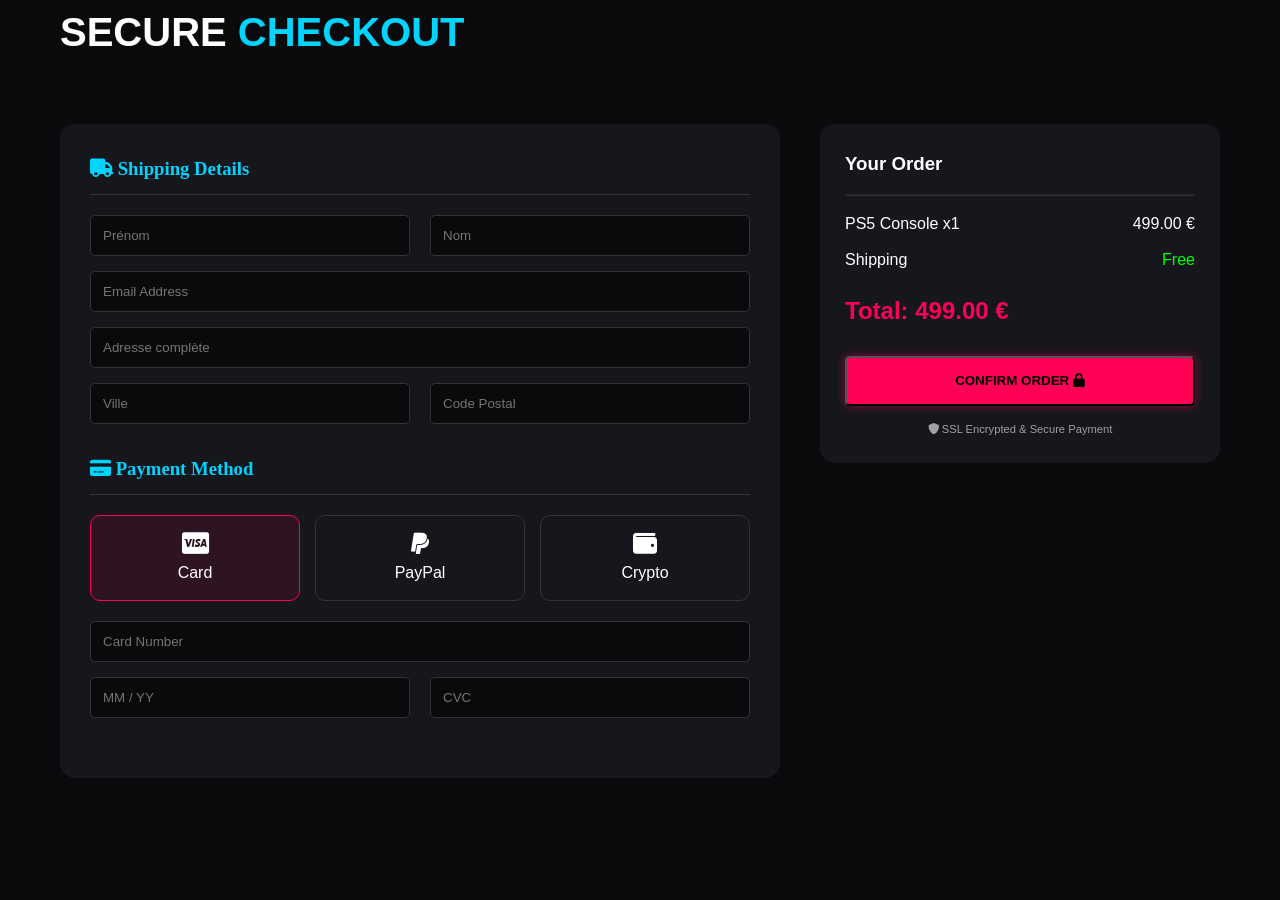
==== checkout.html @ 8d69bc9c "feat: initial launch of The Gaming Zone with 50+ products and Neon UI The Gaming Zone - A High-Perfo" ====
<!DOCTYPE html>
<html lang="fr" dir="ltr">
<head>
    <meta charset="UTF-8">
    <title>Checkout | The Gaming Zone</title>
    <link rel="stylesheet" href="css/style.css">
    <link rel="stylesheet" href="https://cdnjs.cloudflare.com/ajax/libs/font-awesome/6.0.0/css/all.min.css">
    <style>
        .checkout-grid { display: grid; grid-template-columns: 1fr 400px; gap: 40px; padding: 40px 0; }
        .checkout-form { background: var(--card-bg); padding: 30px; border-radius: 15px; }
        .form-section { margin-bottom: 30px; }
        .form-section h3 { font-family: 'Orbitron'; color: var(--secondary-color); margin-bottom: 20px; border-bottom: 1px solid #333; padding-bottom: 10px; }
        .input-group { display: grid; grid-template-columns: 1fr 1fr; gap: 20px; margin-bottom: 15px; }
        input, select { 
            background: #0a0a0c; border: 1px solid #333; color: white; 
            padding: 12px; border-radius: 5px; width: 100%;
        }
        .payment-methods { display: flex; gap: 15px; margin-top: 15px; }
        .method { 
            flex: 1; border: 1px solid #333; padding: 15px; text-align: center; 
            border-radius: 10px; cursor: pointer; transition: 0.3s;
        }
        .method.active { border-color: var(--primary-color); background: rgba(255, 0, 85, 0.1); }
        .method i { font-size: 1.5rem; margin-bottom: 5px; display: block; }
    </style>
</head>
<body>

    <main class="container">
        <h1 class="glitch-text" style="font-size: 2.5rem;">Secure <span>Checkout</span></h1>
        
        <div class="checkout-grid">
            <section class="checkout-form">
                <div class="form-section">
                    <h3><i class="fas fa-truck"></i> Shipping Details</h3>
                    <div class="input-group">
                        <input type="text" placeholder="Prénom">
                        <input type="text" placeholder="Nom">
                    </div>
                    <input type="email" placeholder="Email Address" style="margin-bottom: 15px;">
                    <input type="text" placeholder="Adresse complète">
                    <div class="input-group" style="margin-top: 15px;">
                        <input type="text" placeholder="Ville">
                        <input type="text" placeholder="Code Postal">
                    </div>
                </div>

                <div class="form-section">
                    <h3><i class="fas fa-credit-card"></i> Payment Method</h3>
                    <div class="payment-methods">
                        <div class="method active">
                            <i class="fab fa-cc-visa"></i>
                            <span>Card</span>
                        </div>
                        <div class="method">
                            <i class="fab fa-paypal"></i>
                            <span>PayPal</span>
                        </div>
                        <div class="method">
                            <i class="fas fa-wallet"></i>
                            <span>Crypto</span>
                        </div>
                    </div>
                    <div class="card-details" style="margin-top: 20px;">
                        <input type="text" placeholder="Card Number" style="margin-bottom: 15px;">
                        <div class="input-group">
                            <input type="text" placeholder="MM / YY">
                            <input type="text" placeholder="CVC">
                        </div>
                    </div>
                </div>
            </section>

            <aside class="order-summary">
                <div style="background: var(--card-bg); padding: 25px; border-radius: 15px;">
                    <h3>Your Order</h3>
                    <hr style="opacity: 0.1; margin: 15px 0;">
                    <div class="summary-item" style="display: flex; justify-content: space-between; margin-bottom: 10px;">
                        <span>PS5 Console x1</span>
                        <span>499.00 €</span>
                    </div>
                    <div class="summary-item" style="display: flex; justify-content: space-between; margin-bottom: 10px;">
                        <span>Shipping</span>
                        <span style="color: #00ff00;">Free</span>
                    </div>
                    <div class="summary-total" style="font-size: 1.5rem; color: var(--primary-color); margin-top: 20px; font-weight: bold;">
                        <span>Total: 499.00 €</span>
                    </div>
                    <button class="btn-main" style="width: 100%; margin-top: 25px; height: 50px;">
                        CONFIRM ORDER <i class="fas fa-lock"></i>
                    </button>
                    <p style="font-size: 0.7rem; color: var(--text-gray); text-align: center; margin-top: 15px;">
                        <i class="fas fa-shield-alt"></i> SSL Encrypted & Secure Payment
                    </p>
                </div>
            </aside>
        </div>
    </main>

</body>
</html>
---- css/style.css ----
/* --- Root Variables: أساسيات الألوان --- */
:root {
    --primary-color: #ff0055; /* نيون أحمر/وردي */
    --secondary-color: #00d4ff; /* نيون أزرق */
    --bg-dark: #0a0a0c; /* خلفية داكنة جداً */
    --card-bg: #16161d; /* خلفية البطاقات */
    --text-white: #ffffff;
    --text-gray: #a0a0a0;
    --neon-shadow: 0 0 10px rgba(255, 0, 85, 0.5);
    --transition: all 0.3s ease;
}

/* --- Global Styles --- */
* {
    margin: 0;
    padding: 0;
    box-sizing: border-box;
}

body {
    background-color: var(--bg-dark);
    color: var(--text-white);
    font-family: 'Poppins', sans-serif;
    line-height: 1.6;
    overflow-x: hidden;
}

.container {
    max-width: 1200px;
    margin: 0 auto;
    padding: 0 20px;
}

a { text-decoration: none; color: inherit; }
ul { list-style: none; }

/* --- Header & Navigation --- */
.main-header {
    background: rgba(10, 10, 12, 0.95);
    padding: 20px 0;
    position: sticky;
    top: 0;
    z-index: 1000;
    border-bottom: 1px solid rgba(255, 255, 255, 0.1);
}

.main-header .container {
    display: flex;
    justify-content: space-between;
    align-items: center;
}

.logo a {
    font-family: 'Orbitron', sans-serif;
    font-size: 1.5rem;
    font-weight: 900;
    letter-spacing: 2px;
}

.logo span { color: var(--primary-color); text-shadow: var(--neon-shadow); }

.nav-menu ul { display: flex; gap: 30px; }
.nav-menu a:hover { color: var(--primary-color); }

.header-actions { display: flex; align-items: center; gap: 20px; }

/* --- Hero Section --- */
.hero {
    height: 80vh;
    background: linear-gradient(rgba(0,0,0,0.6), var(--bg-dark)), 
                url('https://images.unsplash.com/photo-1542751371-adc38448a05e?q=80&w=2070') center/cover;
    display: flex;
    align-items: center;
    justify-content: center;
    text-align: center;
}

.glitch-text {
    font-family: 'Orbitron', sans-serif;
    font-size: 4rem;
    margin-bottom: 20px;
    text-transform: uppercase;
}

.glitch-text span { color: var(--secondary-color); }

.btn-main {
    background: var(--primary-color);
    padding: 12px 30px;
    border-radius: 5px;
    font-weight: bold;
    box-shadow: var(--neon-shadow);
    transition: var(--transition);
}

.btn-main:hover {
    transform: translateY(-3px);
    box-shadow: 0 0 20px var(--primary-color);
}

/* --- Category Cards --- */
.categories {
    display: grid;
    grid-template-columns: repeat(auto-fit, minmax(300px, 1fr));
    gap: 20px;
    margin-top: -50px; /* تداخل مع الـ Hero لإعطاء مظهر عصري */
}

.cat-card {
    background: var(--card-bg);
    padding: 40px;
    border-radius: 15px;
    border: 1px solid rgba(255,255,255,0.05);
    transition: var(--transition);
    position: relative;
    overflow: hidden;
}

.cat-card:hover {
    border-color: var(--secondary-color);
    transform: translateY(-10px);
}

.cat-card h3 { font-family: 'Orbitron'; margin-bottom: 10px; }

/* --- Product Grid --- */
.product-grid {
    display: grid;
    grid-template-columns: repeat(auto-fill, minmax(250px, 1fr));
    gap: 30px;
    margin: 50px 0;
}

/* --- Responsive Design --- */
@media (max-width: 768px) {
    .nav-menu { display: none; } /* يفضل استبدالها بقائمة هامبرغر لاحقاً */
    .glitch-text { font-size: 2.5rem; }
    .header-actions .search-bar { display: none; }
}
.product-card {
    background: var(--card-bg);
    border-radius: 12px;
    padding: 15px;
    transition: var(--transition);
}

.product-img img {
    width: 100%;
    height: 200px;
    object-fit: cover;
    border-radius: 8px;
    margin-bottom: 15px;
}

.category-tag {
    color: var(--secondary-color);
    font-size: 0.8rem;
    text-transform: uppercase;
}

.price-row {
    display: flex;
    justify-content: space-between;
    align-items: center;
    margin-top: 15px;
}

.price {
    font-size: 1.2rem;
    font-weight: bold;
    color: var(--text-white);
}

.add-btn {
    background: transparent;
    border: 1px solid var(--primary-color);
    color: var(--primary-color);
    padding: 5px 15px;
    border-radius: 4px;
    cursor: pointer;
    transition: 0.3s;
}

.add-btn:hover {
    background: var(--primary-color);
    color: white;
}
.category-banner {
    height: 300px;
    display: flex;
    align-items: center;
    background-size: cover;
    background-position: center;
    margin-bottom: 40px;
    border-bottom: 2px solid var(--primary-color);
}

.pc-bg {
    background: linear-gradient(to right, rgba(0,0,0,0.8), transparent), 
                url('https://images.unsplash.com/photo-1587202372775-e229f172b9d7?q=80');
}

.category-banner h1 {
    font-family: 'Orbitron';
    font-size: 3rem;
    color: white;
}
/* --- Video Hero Styles --- */
.hero-video {
    position: relative;
    height: 100vh;
    overflow: hidden;
    display: flex;
    align-items: center;
    justify-content: center;
}

#bg-video {
    position: absolute;
    top: 50%;
    left: 50%;
    min-width: 100%;
    min-height: 100%;
    width: auto;
    height: auto;
    z-index: -1;
    transform: translate(-50%, -50%);
    object-fit: cover;
}

.overlay {
    position: absolute;
    top: 0; left: 0; width: 100%; height: 100%;
    background: linear-gradient(rgba(0,0,0,0.4), rgba(10,10,12,1));
    z-index: 0;
}

.hero-content {
    z-index: 1;
    text-align: center;
}

/* --- Founder Section Styles --- */
.founder-section {
    padding: 100px 0;
}

.founder-card {
    background: var(--card-bg);
    border-radius: 20px;
    padding: 50px;
    display: flex;
    align-items: center;
    gap: 40px;
    border: 1px solid rgba(0, 212, 255, 0.2);
    box-shadow: 0 10px 30px rgba(0,0,0,0.5);
}

.founder-img img {
    width: 200px;
    height: 200px;
    border-radius: 50%;
    object-fit: cover;
    border: 3px solid var(--primary-color);
}

.ceo-tag {
    background: var(--primary-color);
    padding: 5px 15px;
    border-radius: 20px;
    font-size: 0.8rem;
    font-family: 'Orbitron';
}

.contact-grid {
    display: grid;
    grid-template-columns: 1fr 1fr;
    gap: 15px;
    margin-top: 25px;
}

.contact-item {
    background: rgba(255,255,255,0.05);
    padding: 10px 20px;
    border-radius: 10px;
    display: flex;
    align-items: center;
    gap: 10px;
    transition: 0.3s;
}

.contact-item:hover {
    background: var(--secondary-color);
    color: black;
}

/* --- Location Tag --- */
.location-tag {
    color: var(--secondary-color);
    font-family: 'Orbitron';
    letter-spacing: 2px;
}
/* تأثيرات عامة متقدمة */
:root {
    --neon-blue: #00d4ff;
    --neon-pink: #ff0055;
    --glass: rgba(255, 255, 255, 0.05);
}

/* تحسين قسم الـ Hero */
.hero-video {
    clip-path: polygon(0 0, 100% 0, 100% 90%, 0% 100%);
}

/* تنسيق قسم المميزات (Glassmorphism) */
.features-box {
    display: flex;
    justify-content: space-around;
    background: var(--glass);
    backdrop-filter: blur(10px);
    padding: 30px;
    border-radius: 20px;
    margin-top: -60px;
    position: relative;
    z-index: 10;
    border: 1px solid rgba(255,255,255,0.1);
}

.feat-item { display: flex; align-items: center; gap: 15px; }
.feat-item i { font-size: 2.5rem; color: var(--neon-blue); }

/* تأثير العروض الساخنة */
.hot-deals {
    padding: 100px 0;
    background: radial-gradient(circle at center, #1a1a2e 0%, #0a0a0c 100%);
}

.deals-wrapper {
    display: flex;
    align-items: center;
    gap: 50px;
}

.countdown { display: flex; gap: 20px; margin: 30px 0; }
.time-box {
    background: var(--neon-pink);
    padding: 15px;
    border-radius: 10px;
    text-align: center;
    min-width: 80px;
    box-shadow: 0 0 20px var(--neon-pink);
}

.time-box span { font-size: 1.5rem; font-weight: 900; display: block; }

/* تأثير الصور العائمة */
.floating {
    animation: floating 3s ease-in-out infinite;
    width: 100%;
    border-radius: 20px;
    box-shadow: 0 0 50px rgba(0, 212, 255, 0.3);
}

@keyframes floating {
    0% { transform: translateY(0px); }
    50% { transform: translateY(-20px); }
    100% { transform: translateY(0px); }
}

/* شريط التواصل السريع */
.quick-contact {
    background: var(--neon-blue);
    padding: 40px 0;
    color: #000;
}

.contact-bar {
    display: flex;
    justify-content: space-between;
    align-items: center;
}

.social-pills { display: flex; gap: 15px; }
.pill {
    padding: 10px 25px;
    border-radius: 50px;
    font-weight: bold;
    color: white;
    text-decoration: none;
    display: flex;
    align-items: center;
    gap: 8px;
}

.whatsapp { background: #25d366; }
.insta { background: linear-gradient(45deg, #f09433, #e6683c, #dc2743, #cc2366, #bc1888); }
.mail { background: #ea4335; }
/* --- Mega Video Window --- */
.mega-video-section {
    padding: 60px 0;
    position: relative;
}

.video-window {
    height: 500px;
    width: 100%;
    position: relative;
    overflow: hidden;
    border-radius: 30px;
    box-shadow: 0 0 40px rgba(0, 212, 255, 0.2);
}

.showcase-video {
    width: 100%;
    height: 100%;
    object-fit: cover;
    filter: brightness(0.4);
}

.video-text {
    position: absolute;
    top: 50%;
    left: 50%;
    transform: translate(-50%, -50%);
    text-align: center;
    width: 80%;
}

/* --- Stats Bar --- */
.stats-bar {
    background: linear-gradient(90deg, #16161d 0%, #0a0a0c 100%);
    padding: 40px 0;
    border-top: 1px solid var(--secondary-color);
}

.stats-grid {
    display: flex;
    justify-content: space-around;
    text-align: center;
}

.stat-item h2 {
    font-size: 3rem;
    color: var(--secondary-color);
    font-family: 'Orbitron';
    text-shadow: 0 0 10px var(--secondary-color);
}

/* --- Special Services --- */
.special-services {
    display: grid;
    grid-template-columns: 1fr 1fr;
    gap: 30px;
    margin: 80px auto;
}

.service-box {
    background: #16161d;
    padding: 40px;
    border-radius: 20px;
    border: 1px solid rgba(255, 255, 255, 0.05);
    transition: 0.4s;
}

.service-box:hover {
    border-color: var(--primary-color);
    transform: scale(1.02);
}

.service-content i {
    font-size: 3rem;
    color: var(--primary-color);
    margin-bottom: 20px;
}

/* --- Brand Slider (Moving Text) --- */
.brand-slider {
    background: #000;
    padding: 20px 0;
    overflow: hidden;
    white-space: nowrap;
}

.brands-track {
    display: inline-block;
    animation: scroll 20s linear infinite;
}

.brands-track span {
    font-family: 'Orbitron';
    font-size: 1.5rem;
    color: #333;
    margin-right: 50px;
    font-weight: 900;
}

@keyframes scroll {
    from { transform: translateX(0); }
    to { transform: translateX(-50%); }
}
/* --- Cinematic Video Section --- */
.cinematic-container {
    height: 100vh;
    width: 100%;
    position: relative;
    overflow: hidden;
}

.video-wrap {
    height: 100%;
    width: 100%;
    position: relative;
}

.full-video {
    width: 100%;
    height: 100%;
    object-fit: cover;
}

.video-overlay-content {
    position: absolute;
    top: 0; left: 0;
    width: 100%; height: 100%;
    background: linear-gradient(to bottom, rgba(0,0,0,0.3), #0a0a0c);
    display: flex;
    flex-direction: column;
    justify-content: center;
    align-items: center;
    text-align: center;
    padding: 0 20px;
}

.main-title {
    font-family: 'Orbitron', sans-serif;
    font-size: 4rem;
    line-height: 1.2;
    color: #fff;
}

.main-title span {
    color: var(--primary-color);
    text-shadow: 0 0 20px var(--primary-color);
}

/* --- Testimonials --- */
.testi-grid {
    display: grid;
    grid-template-columns: repeat(auto-fit, minmax(300px, 1fr));
    gap: 20px;
    margin-top: 40px;
}

.testi-card {
    background: #16161d;
    padding: 30px;
    border-radius: 15px;
    border: 1px solid rgba(255,255,255,0.05);
    transition: 0.3s;
}

.testi-card:hover {
    border-color: var(--secondary-color);
    transform: translateY(-10px);
}

.stars { color: #ffcc00; margin-bottom: 15px; }
.user { display: block; margin-top: 15px; font-weight: bold; color: var(--secondary-color); }

/* --- Community Banner --- */
.community-banner {
    background: #5865F2; /* Discord Color */
    padding: 30px 0;
    margin-top: -2px;
}

.community-flex {
    display: flex;
    justify-content: space-between;
    align-items: center;
}

.btn-discord {
    background: white;
    color: #5865F2;
    padding: 12px 25px;
    border-radius: 5px;
    font-weight: 900;
    text-decoration: none;
    transition: 0.3s;
}

.btn-discord:hover { background: #000; color: #fff; }
/* ========================
   IMPROVED HOVER EFFECTS
======================== */

.nav-menu ul li a{
    transition: 0.3s;
}

.nav-menu ul li a:hover{
    color:#00ffea;
}

/* ========================
   HERO BUTTON EFFECT
======================== */

.btn-main{
    transition:0.3s;
}

.btn-main:hover{
    transform:translateY(-3px);
    box-shadow:0 0 15px #00fff2;
}

/* ========================
   PRODUCT CARD EFFECT
======================== */

.product-card{
    transition:0.4s;
}

.product-card:hover{
    transform:translateY(-10px) scale(1.02);
}

/* ========================
   STATS SECTION
======================== */

.stats{
    margin-top:60px;
}

.stats-grid{
    display:grid;
    grid-template-columns:repeat(auto-fit,minmax(200px,1fr));
    gap:30px;
}

.stat-box{
    background:#111;
    padding:30px;
    text-align:center;
    border-radius:10px;
    border:1px solid rgba(255,255,255,0.1);
}

.stat-box h3{
    font-size:35px;
    color:#00fff2;
}

.stat-box p{
    margin-top:5px;
    font-size:14px;
}

/* ========================
   WHATSAPP FLOAT BUTTON
======================== */

.whatsapp-float{
    position:fixed;
    bottom:25px;
    right:25px;
    width:60px;
    height:60px;
    background:#25D366;
    color:white;
    border-radius:50%;
    display:flex;
    justify-content:center;
    align-items:center;
    font-size:28px;
    box-shadow:0 0 15px rgba(0,0,0,0.4);
    z-index:999;
    transition:0.3s;
}

.whatsapp-float:hover{
    transform:scale(1.1);
}

/* ========================
   CATEGORY CARD EFFECT
======================== */

.cat-card{
    transition:0.4s;
}

.cat-card:hover{
    transform:translateY(-8px);
    box-shadow:0 10px 30px rgba(0,0,0,0.4);
}
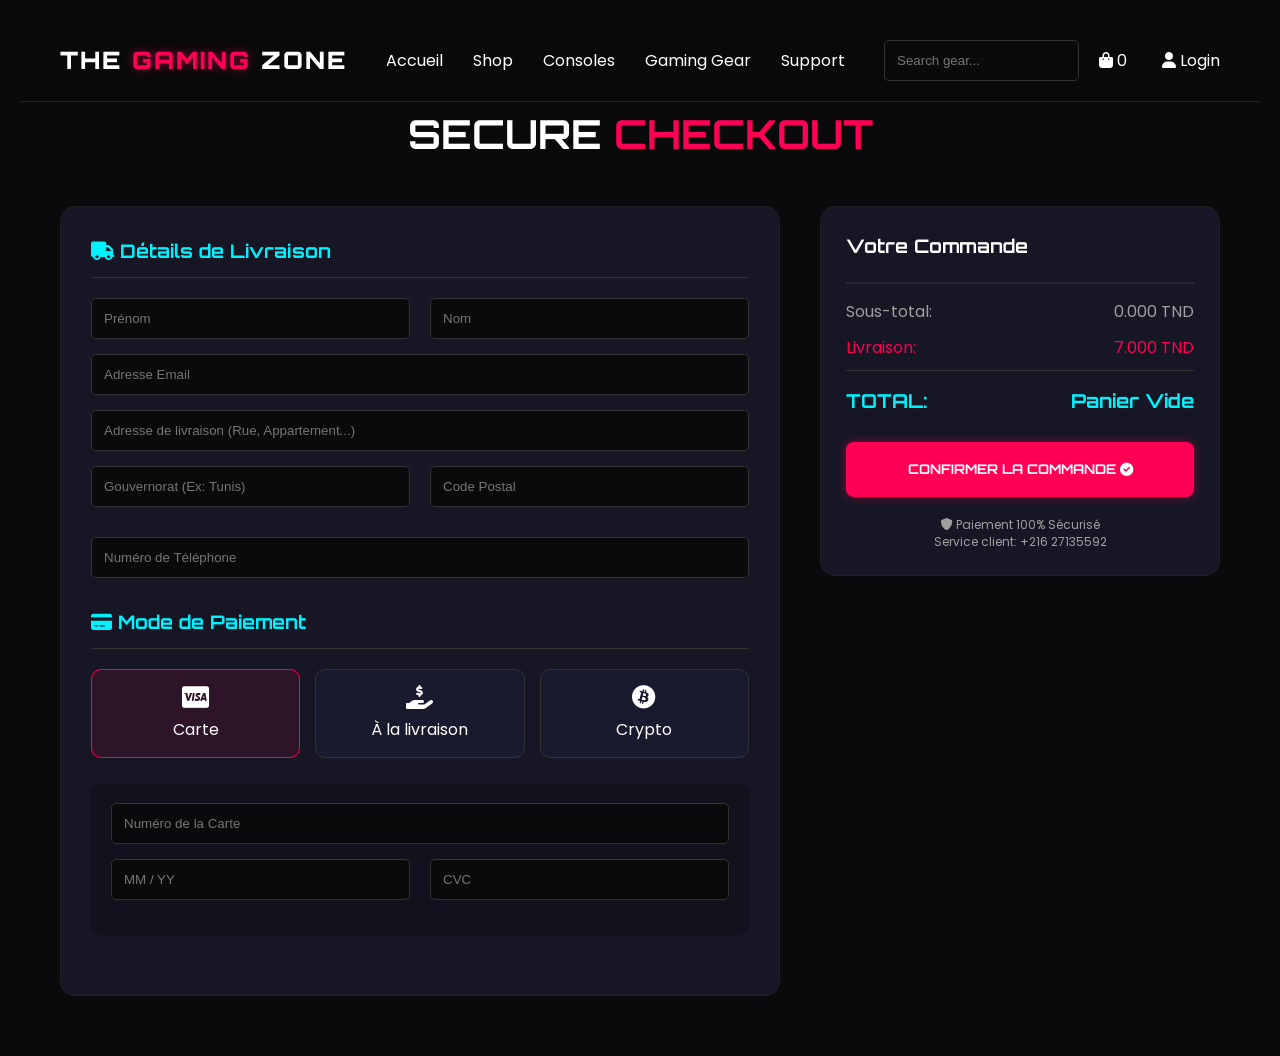
==== commit 5cc48b68: "Add files via upload" ====
--- a/checkout.html
+++ b/checkout.html
@@ -3,99 +3,273 @@
 <head>
     <meta charset="UTF-8">
     <title>Checkout | The Gaming Zone</title>
+    <link href="https://fonts.googleapis.com/css2?family=Orbitron:wght@400;700&family=Poppins:wght@300;400;600&display=swap" rel="stylesheet">
+    <link rel="stylesheet" href="https://cdnjs.cloudflare.com/ajax/libs/font-awesome/6.0.0/css/all.min.css">
     <link rel="stylesheet" href="css/style.css">
-    <link rel="stylesheet" href="https://cdnjs.cloudflare.com/ajax/libs/font-awesome/6.0.0/css/all.min.css">
     <style>
+        :root {
+            --primary-color: #ff0055;
+            --secondary-color: #00f2ff;
+            --bg-dark: #0a0a0c;
+            --card-bg: #161625;
+            --text-gray: #a0a0a0;
+        }
+
+        body {
+            background-color: var(--bg-dark);
+            color: white;
+            font-family: 'Poppins', sans-serif;
+            padding: 20px;
+        }
+
+        .container { max-width: 1200px; margin: 0 auto; }
+
         .checkout-grid { display: grid; grid-template-columns: 1fr 400px; gap: 40px; padding: 40px 0; }
-        .checkout-form { background: var(--card-bg); padding: 30px; border-radius: 15px; }
+        .checkout-form { background: var(--card-bg); padding: 30px; border-radius: 15px; border: 1px solid #222; }
         .form-section { margin-bottom: 30px; }
         .form-section h3 { font-family: 'Orbitron'; color: var(--secondary-color); margin-bottom: 20px; border-bottom: 1px solid #333; padding-bottom: 10px; }
+        
         .input-group { display: grid; grid-template-columns: 1fr 1fr; gap: 20px; margin-bottom: 15px; }
+        
         input, select { 
             background: #0a0a0c; border: 1px solid #333; color: white; 
-            padding: 12px; border-radius: 5px; width: 100%;
-        }
-        .payment-methods { display: flex; gap: 15px; margin-top: 15px; }
+            padding: 12px; border-radius: 5px; width: 100%; outline: none;
+            transition: 0.3s;
+        }
+        input:focus { border-color: var(--primary-color); }
+        input.error { border-color: var(--primary-color) !important; box-shadow: 0 0 5px rgba(255, 0, 85, 0.2); }
+
+        .payment-methods { 
+            display: grid; 
+            grid-template-columns: repeat(auto-fit, minmax(100px, 1fr)); 
+            gap: 15px; 
+            margin-top: 15px; 
+        }
         .method { 
-            flex: 1; border: 1px solid #333; padding: 15px; text-align: center; 
+            border: 1px solid #333; padding: 15px; text-align: center; 
             border-radius: 10px; cursor: pointer; transition: 0.3s;
-        }
+            background: #1a1a2e;
+        }
+        .method:hover { border-color: var(--secondary-color); }
         .method.active { border-color: var(--primary-color); background: rgba(255, 0, 85, 0.1); }
-        .method i { font-size: 1.5rem; margin-bottom: 5px; display: block; }
+        .method i { font-size: 1.5rem; margin-bottom: 8px; display: block; }
+
+        .order-summary { position: sticky; top: 100px; height: fit-content; }
+        .summary-card { background: var(--card-bg); padding: 25px; border-radius: 15px; border: 1px solid #222; }
+        
+        .btn-main {
+            width: 100%; margin-top: 25px; height: 55px;
+            background: var(--primary-color); color: white; border: none;
+            border-radius: 8px; font-family: 'Orbitron'; font-weight: bold;
+            cursor: pointer; transition: 0.3s; text-transform: uppercase;
+        }
+        .btn-main:hover { background: #d00045; box-shadow: 0 0 20px rgba(255, 0, 85, 0.4); transform: translateY(-2px); }
+
+        .hidden { display: none; }
+
+        @media (max-width: 900px) {
+            .checkout-grid { grid-template-columns: 1fr; }
+        }
     </style>
+    
 </head>
 <body>
+    <header class="main-header">
+        <div class="container">
+            <div class="logo">
+                <a href="index.html">THE <span>GAMING</span> ZONE</a>
+            </div>
+            
+            <nav class="nav-menu">
+                <ul>
+                    <li><a href="index.html">Accueil</a></li>
+                    <li><a href="shop.html">Shop</a></li>
+                    <li><a href="consoles.html">Consoles</a></li>
+                    <li><a href="gaming-gear.html">Gaming Gear</a></li>
+                    <li><a href="support.html">Support</a></li>
+                    
+                </ul>
+            </nav>
+
+            
+            <div class="header-actions">
+                <div class="search-bar">
+                    <input type="text" placeholder="Search gear...">
+            
+                </div>
+                <a href="checkout.html" style="color: white; text-decoration: none;">
+                    <div class="cart-icon" style="cursor: pointer; position: relative;">
+                        <i class="fas fa-shopping-bag"></i> <span class="count" id="cart-count">0</span>
+                    </div>
+                </a>
+                <a href="login.html" class="login-link" style="margin-left: 15px; text-decoration: none; color: white;">
+                    <i class="fas fa-user"></i> Login
+                </a>
+            </div>
+        </div>
+        
+    </header>
 
     <main class="container">
-        <h1 class="glitch-text" style="font-size: 2.5rem;">Secure <span>Checkout</span></h1>
+        <h1 style="font-family: 'Orbitron'; font-size: 2.5rem; text-align: center;">SECURE <span style="color: var(--primary-color);">CHECKOUT</span></h1>
         
         <div class="checkout-grid">
             <section class="checkout-form">
-                <div class="form-section">
-                    <h3><i class="fas fa-truck"></i> Shipping Details</h3>
-                    <div class="input-group">
-                        <input type="text" placeholder="Prénom">
-                        <input type="text" placeholder="Nom">
-                    </div>
-                    <input type="email" placeholder="Email Address" style="margin-bottom: 15px;">
-                    <input type="text" placeholder="Adresse complète">
-                    <div class="input-group" style="margin-top: 15px;">
-                        <input type="text" placeholder="Ville">
-                        <input type="text" placeholder="Code Postal">
-                    </div>
-                </div>
-
-                <div class="form-section">
-                    <h3><i class="fas fa-credit-card"></i> Payment Method</h3>
-                    <div class="payment-methods">
-                        <div class="method active">
-                            <i class="fab fa-cc-visa"></i>
-                            <span>Card</span>
-                        </div>
-                        <div class="method">
-                            <i class="fab fa-paypal"></i>
-                            <span>PayPal</span>
-                        </div>
-                        <div class="method">
-                            <i class="fas fa-wallet"></i>
-                            <span>Crypto</span>
-                        </div>
-                    </div>
-                    <div class="card-details" style="margin-top: 20px;">
-                        <input type="text" placeholder="Card Number" style="margin-bottom: 15px;">
+                <form id="checkout-form-element">
+                    <div class="form-section">
+                        <h3><i class="fas fa-truck"></i> Détails de Livraison</h3>
                         <div class="input-group">
-                            <input type="text" placeholder="MM / YY">
-                            <input type="text" placeholder="CVC">
-                        </div>
-                    </div>
-                </div>
+                            <input type="text" id="fname" placeholder="Prénom" required>
+                            <input type="text" id="lname" placeholder="Nom" required>
+                        </div>
+                        <input type="email" id="email" placeholder="Adresse Email" style="margin-bottom: 15px;">
+                        <input type="text" id="address" placeholder="Adresse de livraison (Rue, Appartement...)" required>
+                        <div class="input-group" style="margin-top: 15px;">
+                            <input type="text" id="city" placeholder="Gouvernorat (Ex: Tunis)" required>
+                            <input type="text" id="zip" placeholder="Code Postal">
+                        </div>
+                        <input type="text" id="phone" placeholder="Numéro de Téléphone" style="margin-top: 15px;" required>
+                    </div>
+
+                    <div class="form-section">
+                        <h3><i class="fas fa-credit-card"></i> Mode de Paiement</h3>
+                        <div class="payment-methods">
+                            <div class="method active" onclick="selectMethod('card', this)">
+                                <i class="fab fa-cc-visa"></i>
+                                <span>Carte</span>
+                            </div>
+                            <div class="method" onclick="selectMethod('cod', this)">
+                                <i class="fas fa-hand-holding-usd"></i>
+                                <span>À la livraison</span>
+                            </div>
+                            <div class="method" onclick="selectMethod('crypto', this)">
+                                <i class="fab fa-bitcoin"></i>
+                                <span>Crypto</span>
+                            </div>
+                        </div>
+
+                        <div id="card-details-area" class="card-details" style="margin-top: 25px; padding: 20px; background: rgba(0,0,0,0.2); border-radius: 10px;">
+                            <input type="text" id="card-num" placeholder="Numéro de la Carte" style="margin-bottom: 15px;">
+                            <div class="input-group">
+                                <input type="text" id="card-date" placeholder="MM / YY">
+                                <input type="text" id="card-cvc" placeholder="CVC">
+                            </div>
+                        </div>
+
+                        <div id="cod-message" class="hidden" style="margin-top: 25px; padding: 20px; border: 1px dashed var(--secondary-color); border-radius: 10px; color: var(--secondary-color);">
+                            <i class="fas fa-info-circle"></i> Vous payerez en espèces (Cash) lors de la réception de votre commande.
+                        </div>
+                    </div>
+                </form>
             </section>
 
             <aside class="order-summary">
-                <div style="background: var(--card-bg); padding: 25px; border-radius: 15px;">
-                    <h3>Your Order</h3>
+                <div class="summary-card">
+                    <h3 style="font-family: 'Orbitron'; margin-bottom: 20px;">Votre Commande</h3>
                     <hr style="opacity: 0.1; margin: 15px 0;">
-                    <div class="summary-item" style="display: flex; justify-content: space-between; margin-bottom: 10px;">
-                        <span>PS5 Console x1</span>
-                        <span>499.00 €</span>
-                    </div>
-                    <div class="summary-item" style="display: flex; justify-content: space-between; margin-bottom: 10px;">
-                        <span>Shipping</span>
-                        <span style="color: #00ff00;">Free</span>
-                    </div>
-                    <div class="summary-total" style="font-size: 1.5rem; color: var(--primary-color); margin-top: 20px; font-weight: bold;">
-                        <span>Total: 499.00 €</span>
-                    </div>
-                    <button class="btn-main" style="width: 100%; margin-top: 25px; height: 50px;">
-                        CONFIRM ORDER <i class="fas fa-lock"></i>
+                    
+                    <div style="display: flex; justify-content: space-between; color: #a0a0a0; margin-bottom: 10px;">
+                        <span>Sous-total:</span>
+                        <span id="subtotal-display">0.000 TND</span>
+                    </div>
+                    <div style="display: flex; justify-content: space-between; color: #ff0055; margin-bottom: 15px; border-bottom: 1px solid #333; padding-bottom: 10px;">
+                        <span>Livraison:</span>
+                        <span id="shipping-fee">7.000 TND</span>
+                    </div>
+                    <div style="display: flex; justify-content: space-between; font-weight: bold; font-size: 1.2rem; font-family: 'Orbitron'; color: var(--secondary-color);">
+                        <span>TOTAL:</span>
+                        <span id="total-display">0.000 TND</span>
+                    </div>
+
+                    <button type="button" class="btn-main" id="confirm-btn">
+                        CONFIRMER LA COMMANDE <i class="fas fa-check-circle"></i>
                     </button>
-                    <p style="font-size: 0.7rem; color: var(--text-gray); text-align: center; margin-top: 15px;">
-                        <i class="fas fa-shield-alt"></i> SSL Encrypted & Secure Payment
-                    </p>
+
+                    <div style="font-size: 0.75rem; color: var(--text-gray); text-align: center; margin-top: 20px; line-height: 1.4;">
+                        <p><i class="fas fa-shield-alt"></i> Paiement 100% Sécurisé</p>
+                        <p>Service client: +216 27135592</p>
+                    </div>
                 </div>
             </aside>
         </div>
     </main>
 
+    <script>
+        document.addEventListener('DOMContentLoaded', function() {
+            // جلب المجموع الكلي المحفوظ (الذي يتضمن الـ 7 دت من صفحة المتجر)
+            const finalTotal = parseFloat(localStorage.getItem('totalPrice')) || 0;
+            
+            const subtotalDisplay = document.getElementById('subtotal-display');
+            const totalDisplay = document.getElementById('total-display');
+
+            if (finalTotal > 7) { // إذا كان هناك سلع (أكبر من سعر التوصيل)
+                const subtotal = finalTotal - 7;
+                subtotalDisplay.innerText = subtotal.toFixed(3) + " TND";
+                totalDisplay.innerText = finalTotal.toFixed(3) + " TND";
+            } else if (finalTotal === 7) { 
+                // حالة نادرة: السلة فارغة لكن التوصيل محسوب (يجب تصفيره)
+                subtotalDisplay.innerText = "0.000 TND";
+                totalDisplay.innerText = "0.000 TND";
+            } else {
+                subtotalDisplay.innerText = "0.000 TND";
+                totalDisplay.innerText = "Panier Vide";
+            }
+        });
+
+        // إدارة طرق الدفع
+        let currentMethod = 'card';
+        function selectMethod(method, element) {
+            currentMethod = method;
+            document.querySelectorAll('.method').forEach(m => m.classList.remove('active'));
+            element.classList.add('active');
+            const cardArea = document.getElementById('card-details-area');
+            const codMessage = document.getElementById('cod-message');
+            if (method === 'cod') {
+                cardArea.classList.add('hidden');
+                codMessage.classList.remove('hidden');
+            } else {
+                cardArea.classList.remove('hidden');
+                codMessage.classList.add('hidden');
+            }
+        }
+
+        // تأكيد الطلب
+        document.getElementById('confirm-btn').addEventListener('click', function() {
+            const requiredInputs = document.querySelectorAll('#checkout-form-element input[required]');
+            let isValid = true;
+
+            requiredInputs.forEach(input => {
+                if (input.value.trim() === "") {
+                    isValid = false;
+                    input.classList.add('error');
+                } else {
+                    input.classList.remove('error');
+                }
+            });
+
+            if (currentMethod === 'card') {
+                const cardInputs = [document.getElementById('card-num'), document.getElementById('card-date'), document.getElementById('card-cvc')];
+                cardInputs.forEach(input => {
+                    if (input.value.trim() === "") { isValid = false; input.classList.add('error'); }
+                    else { input.classList.remove('error'); }
+                });
+            }
+
+            if (!isValid) {
+                alert("⚠️ Veuillez remplir tous les champs obligatoires.");
+                return;
+            }
+
+            this.innerHTML = '<i class="fas fa-spinner fa-spin"></i> Traitement...';
+            this.disabled = true;
+
+            setTimeout(() => {
+                alert("🎉 Succès ! Votre commande a été enregistrée.");
+                localStorage.removeItem('totalPrice');
+                localStorage.removeItem('userCart');
+                window.location.href = "index.html"; 
+            }, 2000);
+        });
+    </script>
 </body>
 </html>
